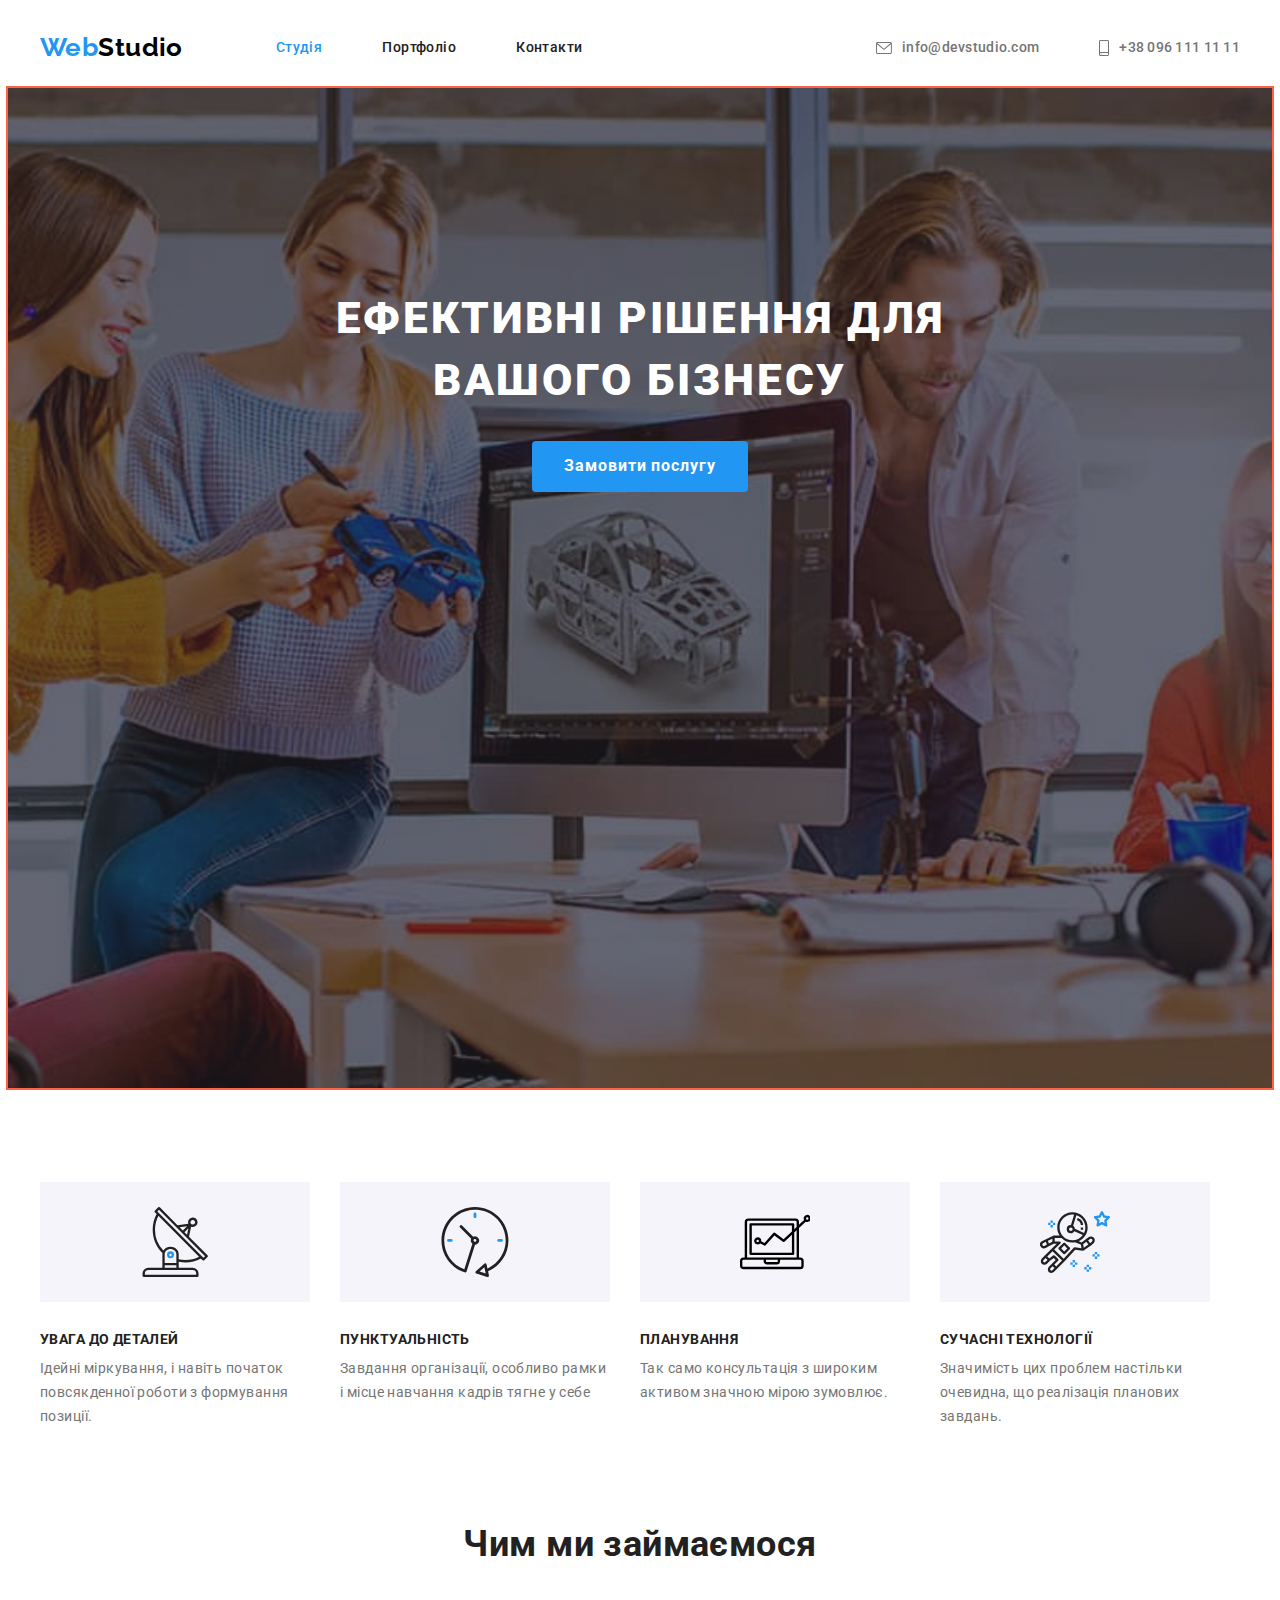
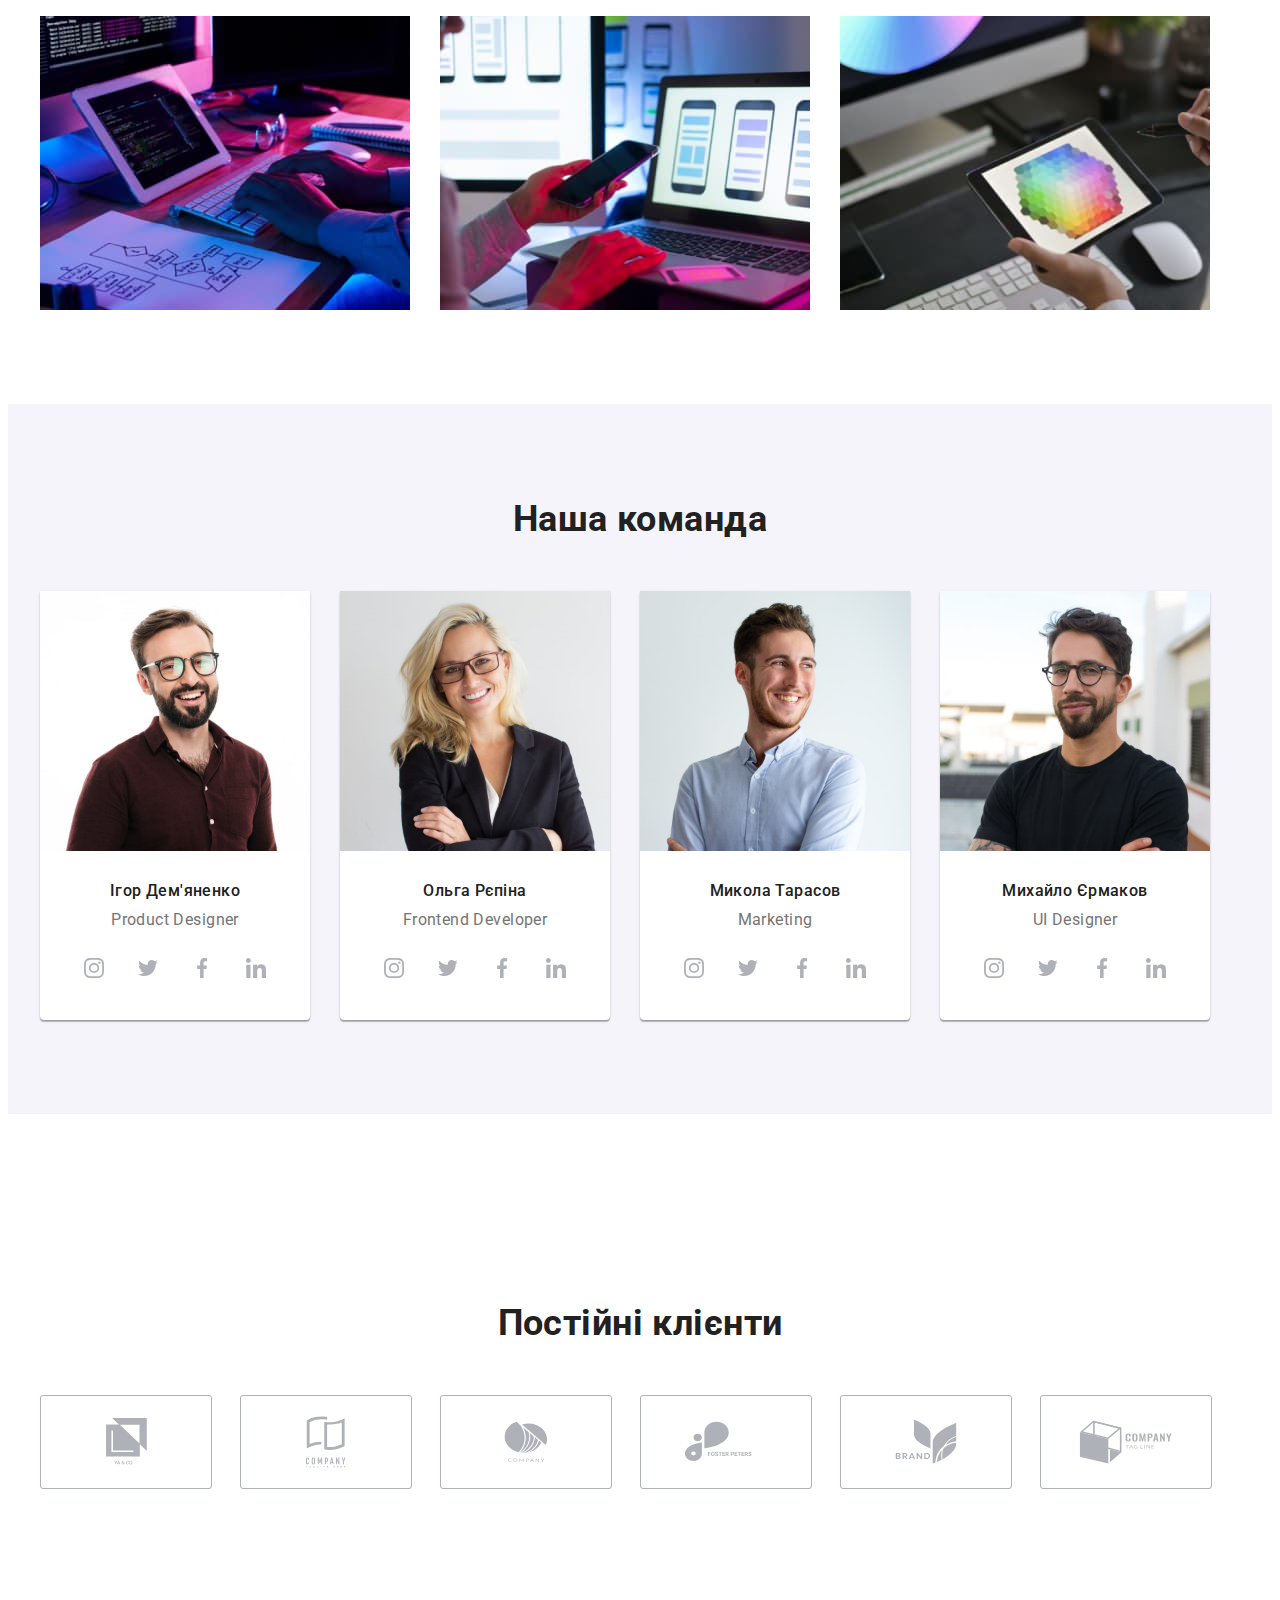
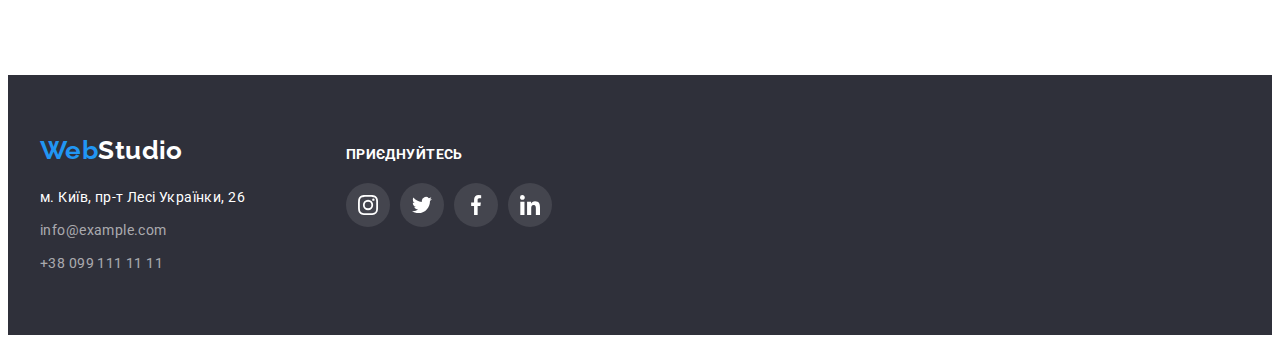
==== index.html @ 6b5a1ef3 "task4" ====
<!DOCTYPE html>
<html lang="uk">
  <head>
    <meta charset="UTF-8" />
    <meta http-equiv="X-UA-Compatible" content="IE=edge" />
    <meta name="viewport" content="width=device-width, initial-scale=1.0" />
    <title>Студія</title>
    <link rel="preconnect" href="https://fonts.googleapis.com" />
    <link rel="preconnect" href="https://fonts.gstatic.com" crossorigin />
    <link
      href="https://fonts.googleapis.com/css2?family=Raleway:wght@700&family=Roboto:wght@400;500;700;900&display=swap"
      rel="stylesheet"
    />
    <link
      rel="stylesheet"
      href="https://cdnjs.cloudflare.com/ajax/libs/modern-normalize/1.1.0/modern-normalize.min.css"
      integrity="sha512-wpPYUAdjBVSE4KJnH1VR1HeZfpl1ub8YT/NKx4PuQ5NmX2tKuGu6U/JRp5y+Y8XG2tV+wKQpNHVUX03MfMFn9Q=="
      crossorigin="anonymous"
      referrerpolicy="no-referrer"
    />
    <link rel="stylesheet" href="./css/styles.css" />
  </head>
  <body>
    <!-- Header -->
    <header class="page-header">
      <div class="container header">
        <a href="./index.html" class="logo"
          >Web<span class="word-header">Studio</span></a
        >
        <nav>
          <ul class="site-nav">
            <li class="item">
              <a href="./index.html" class="link currently"> Студія </a>
            </li>
            <li class="item">
              <a href="./portfolio.html" class="link">Портфоліо</a>
            </li>
            <li class="item"><a href="#" class="link">Контакти</a></li>
          </ul>
        </nav>
        <ul class="data">
          <li class="item">
            <a href="mailto:info@devstudio.com" class="data-link link">
              <svg class="icon-letter" width="16" height="12">
                <use href="./images/icons.svg#icon-letter"></use>
              </svg>
              info@devstudio.com
            </a>
          </li>
          <li class="item">
            <a href="tel:+380961111111" class="data-link link">
              <svg class="icon-phone" width="10" height="16">
                <use href="./images/icons.svg#icon-phone"></use>
              </svg>
              +38 096 111 11 11
            </a>
          </li>
        </ul>
      </div>
    </header>

    <!-- Hero -->
    <main>
      <section class="hero">
        <div class="container">
          <h1 class="hero-title">Ефективні рішення для вашого бізнесу</h1>
          <button type="button" class="button-hero">Замовити послугу</button>
        </div>
      </section>

      <!-- Features -->
      <section class="section clients">
        <div class="container">
          <h2 class="visually-hidden">Feature</h2>
          <ul class="features-list">
            <li class="content icon-antena">
              <div class="icon-bcg">
                <svg width="70" height="70">
                  <use href="./images/icons.svg#icon-antena"></use>
                </svg>
              </div>
              <h3 class="title">увага до деталей</h3>
              <p class="p">
                Ідейні міркування, і навіть початок повсякденної роботи з
                формування позиції.
              </p>
            </li>
            <li class="content icon-clock">
              <div class="icon-bcg">
                <svg width="70" height="70">
                  <use href="./images/icons.svg#icon-clock"></use>
                </svg>
              </div>
              <h3 class="title">пунктуальність</h3>
              <p class="p">
                Завдання організації, особливо рамки і місце навчання кадрів
                тягне у себе
              </p>
            </li>
            <li class="content icon-vector">
              <div class="icon-bcg">
                <svg width="70" height="70">
                  <use href="./images/icons.svg#icon-vector"></use>
                </svg>
              </div>
              <h3 class="title">планування</h3>
              <p class="p">
                Так само консультація з широким активом значною мірою зумовлює.
              </p>
            </li>
            <li class="content icon-astronaut">
              <div class="icon-bcg">
                <svg width="70" height="70">
                  <use href="./images/icons.svg#icon-astronaut"></use>
                </svg>
              </div>
              <h3 class="title">сучасні технології</h3>
              <p class="p">
                Значимість цих проблем настільки очевидна, що реалізація
                планових завдань.
              </p>
            </li>
          </ul>
        </div>
      </section>

      <!-- Our work -->
      <section class="section work">
        <div class="container work">
          <h2 class="section-title">Чим ми займаємося</h2>
          <ul class="work-list">
            <li class="work-img">
              <img
                src="./images/work-image-1.jpg"
                alt="Різнокольорова картинка на екрані планшета"
                width="370"
                height="295"
              />
            </li>
            <li class="work-img">
              <img
                src="./images/work-image-2.jpg"
                alt="Людина друкує на клавіатурі"
                width="370"
                height="295"
              />
            </li>
            <li class="work-img">
              <img
                src="./images/work-image-3.jpg"
                alt="Людина тримає телефон перед ноутбуком"
                width="370"
                height="295"
              />
            </li>
          </ul>
        </div>
      </section>

      <!-- Our team -->
      <section class="section team">
        <div class="container">
          <h2 class="section-title">Наша команда</h2>
          <ul class="team-list">
            <li class="team title">
              <img
                src="./images/img-team-1.jpg"
                alt="Чоловік в сорочці та окулярах"
                width="270"
                height="260"
              />
              <div class="item-team">
                <h3 class="worker-name">Ігор Дем'яненко</h3>
                <p class="profesion">Product Designer</p>
                <ul class="socials-worker">
                  <li class="link-worker">
                    <a href="" class="link-soc-worker">
                      <svg class="icon insta" width="20" height="20">
                        <use
                          href="./images/icons.svg#icon-instagram-team"
                        ></use>
                      </svg>
                    </a>
                  </li>
                  <li class="link-worker">
                    <a href="" class="link-soc-worker">
                      <svg class="icon twitter" width="20" height="20">
                        <use href="./images/icons.svg#icon-twittwer-team"></use>
                      </svg>
                    </a>
                  </li>
                  <li class="link-worker">
                    <a href="" class="link-soc-worker"
                      ><svg class="icon facebook" width="20" height="20">
                        <use href="./images/icons.svg#icon-facebook-team"></use>
                      </svg>
                    </a>
                  </li>
                  <li class="link-worker">
                    <a href="" class="link-soc-worker"
                      ><svg class="icon linkedin" width="20" height="20">
                        <use href="./images/icons.svg#icon-linkedin-team"></use>
                      </svg>
                    </a>
                  </li>
                </ul>
              </div>
            </li>

            <li class="team title">
              <img
                src="./images/img-team-2.jpg"
                alt="Блондинка в окулярах,що посміхається"
                width="270"
                height="260"
              />
              <div class="item-team">
                <h3 class="worker-name">Ольга Рєпіна</h3>
                <p class="profesion">Frontend Developer</p>
                <ul class="socials-worker">
                  <li class="link-worker">
                    <a href="" class="link-soc-worker">
                      <svg class="icon insta" width="20" height="20">
                        <use
                          href="./images/icons.svg#icon-instagram-team"
                        ></use>
                      </svg>
                    </a>
                  </li>
                  <li class="link-worker">
                    <a href="" class="link-soc-worker">
                      <svg class="icon twitter" width="20" height="20">
                        <use href="./images/icons.svg#icon-twittwer-team"></use>
                      </svg>
                    </a>
                  </li>
                  <li class="link-worker">
                    <a href="" class="link-soc-worker"
                      ><svg class="icon facebook" width="20" height="20">
                        <use href="./images/icons.svg#icon-facebook-team"></use>
                      </svg>
                    </a>
                  </li>
                  <li class="link-worker">
                    <a href="" class="link-soc-worker"
                      ><svg class="icon linkedin" width="20" height="20">
                        <use href="./images/icons.svg#icon-linkedin-team"></use>
                      </svg>
                    </a>
                  </li>
                </ul>
              </div>
            </li>

            <li class="team title">
              <img
                src="./images/img-team-3.jpg"
                alt="Чоловік в білій сорочці"
                width="270"
                height="260"
              />
              <div class="item-team">
                <h3 class="worker-name">Микола Тарасов</h3>
                <p class="profesion">Marketing</p>
                <ul class="socials-worker">
                  <li class="link-worker">
                    <a href="" class="link-soc-worker">
                      <svg class="icon insta" width="20" height="20">
                        <use
                          href="./images/icons.svg#icon-instagram-team"
                        ></use>
                      </svg>
                    </a>
                  </li>
                  <li class="link-worker">
                    <a href="" class="link-soc-worker">
                      <svg class="icon twitter" width="20" height="20">
                        <use href="./images/icons.svg#icon-twittwer-team"></use>
                      </svg>
                    </a>
                  </li>
                  <li class="link-worker">
                    <a href="" class="link-soc-worker"
                      ><svg class="icon facebook" width="20" height="20">
                        <use href="./images/icons.svg#icon-facebook-team"></use>
                      </svg>
                    </a>
                  </li>
                  <li class="link-worker">
                    <a href="" class="link-soc-worker"
                      ><svg class="icon linkedin" width="20" height="20">
                        <use href="./images/icons.svg#icon-linkedin-team"></use>
                      </svg>
                    </a>
                  </li>
                </ul>
              </div>
            </li>
            <li class="team title">
              <img
                src="./images/img-team-4.jpg"
                alt="Чоловік в чорній футболці та окулярах"
                width="270"
                height="260"
              />
              <div class="item-team">
                <h3 class="worker-name">Михайло Єрмаков</h3>
                <p class="profesion">UI Designer</p>
                <ul class="socials-worker">
                  <li class="link-worker">
                    <a href="" class="link-soc-worker">
                      <svg class="icon insta" width="20" height="20">
                        <use
                          href="./images/icons.svg#icon-instagram-team"
                        ></use>
                      </svg>
                    </a>
                  </li>
                  <li class="link-worker">
                    <a href="" class="link-soc-worker">
                      <svg class="icon twitter" width="20" height="20">
                        <use href="./images/icons.svg#icon-twittwer-team"></use>
                      </svg>
                    </a>
                  </li>
                  <li class="link-worker">
                    <a href="" class="link-soc-worker"
                      ><svg class="icon facebook" width="20" height="20">
                        <use href="./images/icons.svg#icon-facebook-team"></use>
                      </svg>
                    </a>
                  </li>
                  <li class="link-worker">
                    <a href="" class="link-soc-worker"
                      ><svg class="icon linkedin" width="20" height="20">
                        <use href="./images/icons.svg#icon-linkedin-team"></use>
                      </svg>
                    </a>
                  </li>
                </ul>
              </div>
            </li>
          </ul>
        </div>
      </section>
    </main>
    <!-- Our clients -->
    <section class="section clients">
      <div class="container clients">
        <h2 class="section-title">Постійні клієнти</h2>
        <ul class="clients-list">
          <li class="item-clients">
            <a href="" class="link-clients">
              <svg class="clients-logo" width="41" height="46.7">
                <use href="./images/icons.svg#icon-client-1"></use>
              </svg>
            </a>
          </li>
          <li class="item-clients">
            <a href="" class="link-clients">
              <svg class="clients-logo" width="40" height="52">
                <use href="./images/icons.svg#icon-client-2"></use>
              </svg>
            </a>
          </li>
          <li class="item-clients">
            <a href="" class="link-clients">
              <svg class="clients-logo" width="43.5" height="41.2">
                <use href="./images/icons.svg#icon-client-3"></use>
              </svg>
            </a>
          </li>
          <li class="item-clients">
            <a href="" class="link-clients">
              <svg class="clients-logo" width="84.44" height="40.62">
                <use href="./images/icons.svg#icon-client-4"></use>
              </svg>
            </a>
          </li>
          <li class="item-clients">
            <a href="" class="link-clients">
              <svg class="clients-logo" width="62.54" height="45.43">
                <use href="./images/icons.svg#icon-client-5"></use>
              </svg>
            </a>
          </li>
          <li class="item-clients">
            <a href="" class="link-clients">
              <svg class="clients-logo" width="93.79" height="43.93">
                <use href="./images/icons.svg#icon-client-6"></use>
              </svg>
            </a>
          </li>
        </ul>
      </div>
    </section>
    <!-- Footer -->
    <footer class="page-footer">
      <div class="container footer container-flex">
        <div>
          <a href="./index.html" class="logo"
            >Web<span class="word-footer">Studio</span></a
          >
          <address>
            <ul class="footer-adress">
              <li class="adress list">
                <a
                  href="https://goo.gl/maps/qeJtRWm4Bzfb1oUb7"
                  target="_blank"
                  rel="noopener noreferrer nofollow"
                  class="link color"
                  >м. Київ, пр-т Лесі Українки, 26</a
                >
              </li>
              <li class="list">
                <a href="mailto:info@example.com" class="link"
                  >info@example.com</a
                >
              </li>
              <li class="list">
                <a href="tel:+380991111111" class="link">+38 099 111 11 11</a>
              </li>
            </ul>
          </address>
        </div>
        <div class="social">
          <h3 class="social-title">Приєднуйтесь</h3>
          <ul class="social-list">
            <li class="item">
              <a href="" class="social-link">
                <svg class="link-insta" width="20" height="20">
                  <use href="./images/icons.svg#icon-instagram-footer"></use>
                </svg>
              </a>
            </li>
            <li class="item">
              <a href="" class="social-link">
                <svg class="link-twitter" width="20" height="20">
                  <use href="./images/icons.svg#icon-twitter-footer"></use>
                </svg>
              </a>
            </li>
            <li class="item">
              <a href="" class="social-link">
                <svg class="link-facebook" width="20" height="20">
                  <use href="./images/icons.svg#icon-facebook-footer"></use>
                </svg>
              </a>
            </li>
            <li class="item">
              <a href="" class="social-link">
                <svg class="link-linkedin" width="20" height="20">
                  <use href="./images/icons.svg#icon-linkedin-footer"></use>
                </svg>
              </a>
            </li>
          </ul>
        </div>
      </div>
    </footer>
  </body>
</html>
---- css/styles.css ----
:root {
  --main-color: #212121;
  --paragraph-color: #757575;
  --color-accent: #2196f3;
  --main-white-color: #ffffff;
  --bcg-color: #2f303a;
  --primary-text-size: 14px;
  --secondary-text-size: 16px;
  --primary-font: "Roboto", sans-serif;
  --secondary-font: "Raleway", sans-serif;
}

body {
  color: var(--main-color);
  background-color: var(--main-white-color);
  font-family: var(--primary-font);
  font-size: var(--primary-text-size);
  letter-spacing: 0.03em;
}

h1,
h2,
h3,
h4,
h5,
h6,
p {
  margin: 0px;
}

img {
  display: block;
  max-width: 100%;
  height: auto;
}
.adress {
  font-style: normal;
}
.container {
  width: 1200px;
  margin-left: auto;
  margin-right: auto;
  padding-left: 15px;
  padding-right: 15px;
}
ul {
  padding: 0;
  margin: 0;
  list-style: none;
}
.link {
  text-decoration: none;
}
/*-------------- Header-------------- */

.page-header {
  background-color: var(--main-white-color);
}
.page-header .logo,
.page-footer .logo {
  font-family: var(--secondary-font);
  font-weight: 700;
  font-size: 26px;
  line-height: 1.2;
}

.logo {
  margin-right: 93px;

  color: var(--color-accent);
  text-decoration: none;
}
.word-header {
  color: #000000;
}

.site-nav {
  display: flex;
}
.site-nav .item + .item {
  margin-left: 50px;
}

.site-nav .link {
  display: block;
  padding-top: 10px;
  padding-bottom: 10px;

  color: var(--main-color);
  font-weight: 500;
  line-height: 1.1;
  text-decoration: none;
}
.site-nav .link:hover,
.site-nav .link:focus {
  color: var(--color-accent);
}
.site-nav .link.currently {
  color: var(--color-accent);
}

.data {
  display: flex;
  margin-left: auto;
}
.data .item + .item {
  margin-left: 50px;
}
.page-header .header {
  display: flex;
  align-items: center;
}
.data .data-link {
  display: flex;
  align-items: center;
  padding-top: 32px;
  padding-bottom: 32px;

  color: var(--paragraph-color);
  font-weight: 500;
  line-height: 1.1;
  letter-spacing: 0.02em;
}
.data .data-link:hover,
.data .data-link:focus {
  color: var(--color-accent);
}
/* icon */
.data-link {
  fill: #757575;
}
.data .data-link:hover {
  fill: var(--color-accent);
}
.icon-letter,
.icon-phone {
  margin-right: 10px;
}

/*------------------ ГОЛОВНА СТОРІНКА ---------------------*/
/* Body */
.visually-hidden {
  position: absolute;
  white-space: nowrap;
  width: 1px;
  height: 1px;
  overflow: hidden;
  border: 0;
  padding: 0;
  clip: rect(0 0 0 0);
  clip-path: inset(50%);
  margin: -1px;
}

.all-padding,
.clients,
.section {
  padding-top: 94px;
  padding-bottom: 94px;
}
/* -----------------Hero----------------- */

.hero {
  max-width: 1600px;
  height: 600px;
  padding: 200px 0;
  margin: auto;
  background-image: linear-gradient(
      rgba(47, 48, 58, 0.4),
      rgba(47, 48, 58, 0.4)
    ),
    url("../images/hero-fon.jpg");
  background-repeat: no-repeat;
  background-position: center;
  background-size: cover;
  background-color: var(--bcg-color);
  text-align: center;
  outline: 2px solid tomato;
}
.hero-title {
  margin-bottom: 30px;
  margin-right: auto;
  margin-left: auto;
  width: 696px;

  color: var(--main-white-color);
  font-style: normal;
  font-weight: 900;
  font-size: 44px;
  line-height: 1.4;
  letter-spacing: 0.06em;
  text-transform: uppercase;
}

/*---------------- button 1 page------------- */
.button-hero {
  display: inline-block;
  border-radius: 4px;
  padding: 10px 32px;
  min-width: 216px;
  border: none;

  color: var(--main-white-color);
  background-color: #2196f3;

  font-family: inherit;
  font-weight: 700;
  font-size: 16px;
  line-height: 1.9;
  align-items: center;
  text-align: center;
  letter-spacing: 0.06em;

  cursor: pointer;
}
.button:hover .button:focus {
  background-color: #188ce8;
}

/*-------------- Features---------- */

.features-list {
  display: flex;
}
.features-list .content:not(:last-child) {
  margin-right: 30px;
}

.content {
  width: 270px;
}
.features-list .title {
  margin-top: 30px;
  margin-bottom: 10px;

  line-height: 1.1;
  font-size: var(--primary-text-size);
  text-transform: uppercase;
}
.clientes .title {
  color: var(--main-color);
  font-weight: 700;
  line-height: 1.1;
  text-transform: uppercase;
}
.clients .p {
  color: var(--paragraph-color);
  line-height: 1.7;
}
/* icon */
.icon-bcg {
  display: flex;
  justify-content: center;
  align-items: center;
  font-weight: 270px;
  height: 120px;
  background-color: #f5f4fa;
}
/*------------- Our work ----------------*/

.work {
  padding-top: 0;
}
.section-title {
  margin-bottom: 50px;

  color: var(--main-color);
  font-weight: 700;
  font-size: 36px;
  line-height: 1.2;
  text-align: center;
}
.work-list {
  display: flex;
}
.work-list .work-img + .work-img {
  margin-left: 30px;
}

/* ------------Our team---------------- */
.team {
  background-color: #f5f4fa;
}

.section .worker-name {
  margin-bottom: 10px;

  font-weight: 500;
  font-size: 16px;
  line-height: 1.2;
  text-align: center;
}

.section .profesion {
  color: var(--paragraph-color);
  font-size: 16px;
  line-height: 1.2;
  text-align: center;
  margin-bottom: 16px;
}
.team-list {
  display: flex;
}
.team-list .title:not(:last-child) {
  margin-right: 30px;
}
.team-list .item-team {
  padding-top: 30px;
  padding-bottom: 30px;
}

.team-list .title {
  background: #ffffff;
  box-shadow: 0px 1px 3px rgba(0, 0, 0, 0.12), 0px 1px 1px rgba(0, 0, 0, 0.14),
    0px 2px 1px rgba(0, 0, 0, 0.2);
  border-radius: 0px 0px 4px 4px;
}
/* icon */

.socials-worker {
  display: flex;
  justify-content: center;
  gap: 10px;
}
.link-worker {
  width: 44px;
  height: 44px;
}
.link-soc-worker {
  display: flex;
  justify-content: center;
  align-items: center;
  width: 100%;
  height: 100%;
  border-radius: 50%;
  fill: #afb1b8;
  background-color: var(--main-white-color);
}
.link-soc-worker:hover {
  background-color: var(--color-accent);
  fill: var(--main-white-color);
}

/* ------------Our clients---------------- */
.clients-list {
  display: flex;
  gap: 30px;
}
.item-clients {
  width: 170px;
  height: 92px;
}
.link-clients {
  display: flex;
  justify-content: center;
  align-items: center;
  width: 100%;
  height: 100%;
  fill: #afb1b8;
  border: 1px solid #afb1b8;
  border-radius: 3px;
}
.link-clients:hover {
  fill: var(--color-accent);
  border: 1px solid var(--color-accent);
}
/* ----------Footer--------------- */

.page-footer {
  padding-top: 60px;
  padding-bottom: 60px;
  background-color: var(--bcg-color);
}

.word-footer {
  color: var(--main-white-color);
}
.page-footer .logo {
  display: block;
  margin-bottom: 20px;
}

.footer-adress .list:not(:last-child) {
  margin-bottom: 9px;
}

.list .link {
  color: rgba(255, 255, 255, 0.6);
  line-height: 1.7;
  letter-spacing: 0.03em;
  font-style: normal;
}

.footer-adress .color {
  color: var(--main-white-color);
  line-height: 1.7;
}
.link:hover,
.link:focus {
  color: var(--color-accent);
}
/* social */
.container-flex {
  display: flex;
  align-items: baseline;
}

.social-title {
  margin-bottom: 20px;
  font-size: var(--primary-text-size);
  font-weight: 700;
  line-height: 1.14;
  text-transform: uppercase;
  color: var(--main-white-color);
}
.social {
  margin-left: 70px;
}
.social-list {
  display: flex;
}
.item {
  margin-right: 10px;
}
.item:last-child {
  margin-right: 0;
}
.social-link {
  display: flex;
  justify-content: center;
  align-items: center;

  background-color: rgba(255, 255, 255, 0.1);
  width: 44px;
  height: 44px;
  border-radius: 50%;
  cursor: pointer;
}
.social-link:hover {
  background-color: var(--color-accent);
}
/*----------------------- ПОРТФОЛІО------------------------ */

/* ---------------mein---------------- */

.products-list > a {
  text-decoration: none;
}
.types {
  letter-spacing: 0.03em;
}
/* --- */
.btn-nav {
  display: flex;
  justify-content: center;
  margin-bottom: 50px;
}

.btn-nav .btn-list + .btn-list {
  margin-left: 8px;
}

.title-list {
  margin-bottom: 4px;
  color: var(--main-color);
  font-weight: 700;
  font-size: 18px;
  line-height: 2;
  letter-spacing: 0.06em;
}
.products .title {
  color: var(--paragraph-color);
  line-height: 1.88;
  font-size: var(--secondary-text-size);
}

.products {
  display: flex;
  flex-wrap: wrap;
}
.products .products-list {
  width: 370px;
  margin-right: 30px;
  margin-bottom: 30px;
}
.products-list:nth-child(3n) {
  margin-right: 0;
}
.products-list:nth-last-child(-n + 3) {
  margin-bottom: 0px;
}
.heading {
  padding: 20px 24px;
  border: 1px solid #eeeeee;
}
.products-list:hover,
.products-list:focus {
  box-shadow: 0px 1px 1px rgba(0, 0, 0, 0.12), 0px 4px 4px rgba(0, 0, 0, 0.06),
    1px 4px 6px rgba(0, 0, 0, 0.16);
}

/*---------------- button 2 page-------------- */
.btn-nav .button {
  display: inline-block;
  padding: 6px 22px;
  border-radius: 4px;
  border: none;

  font-family: inherit;
  color: var(--main-color);
  background-color: #f5f4fa;
  font-size: var(--secondary-text-size);
  font-weight: 500;
  line-height: 1.62;
  letter-spacing: 0.03;
  text-align: center;
  border: none;
  cursor: pointer;
}

.button:hover,
.button:focus {
  color: var(--main-white-color);
  background-color: var(--color-accent);
  box-shadow: 0px 3px 1px rgba(0, 0, 0, 0.1), 0px 1px 2px rgba(0, 0, 0, 0.08),
    0px 2px 2px rgba(0, 0, 0, 0.12);
}
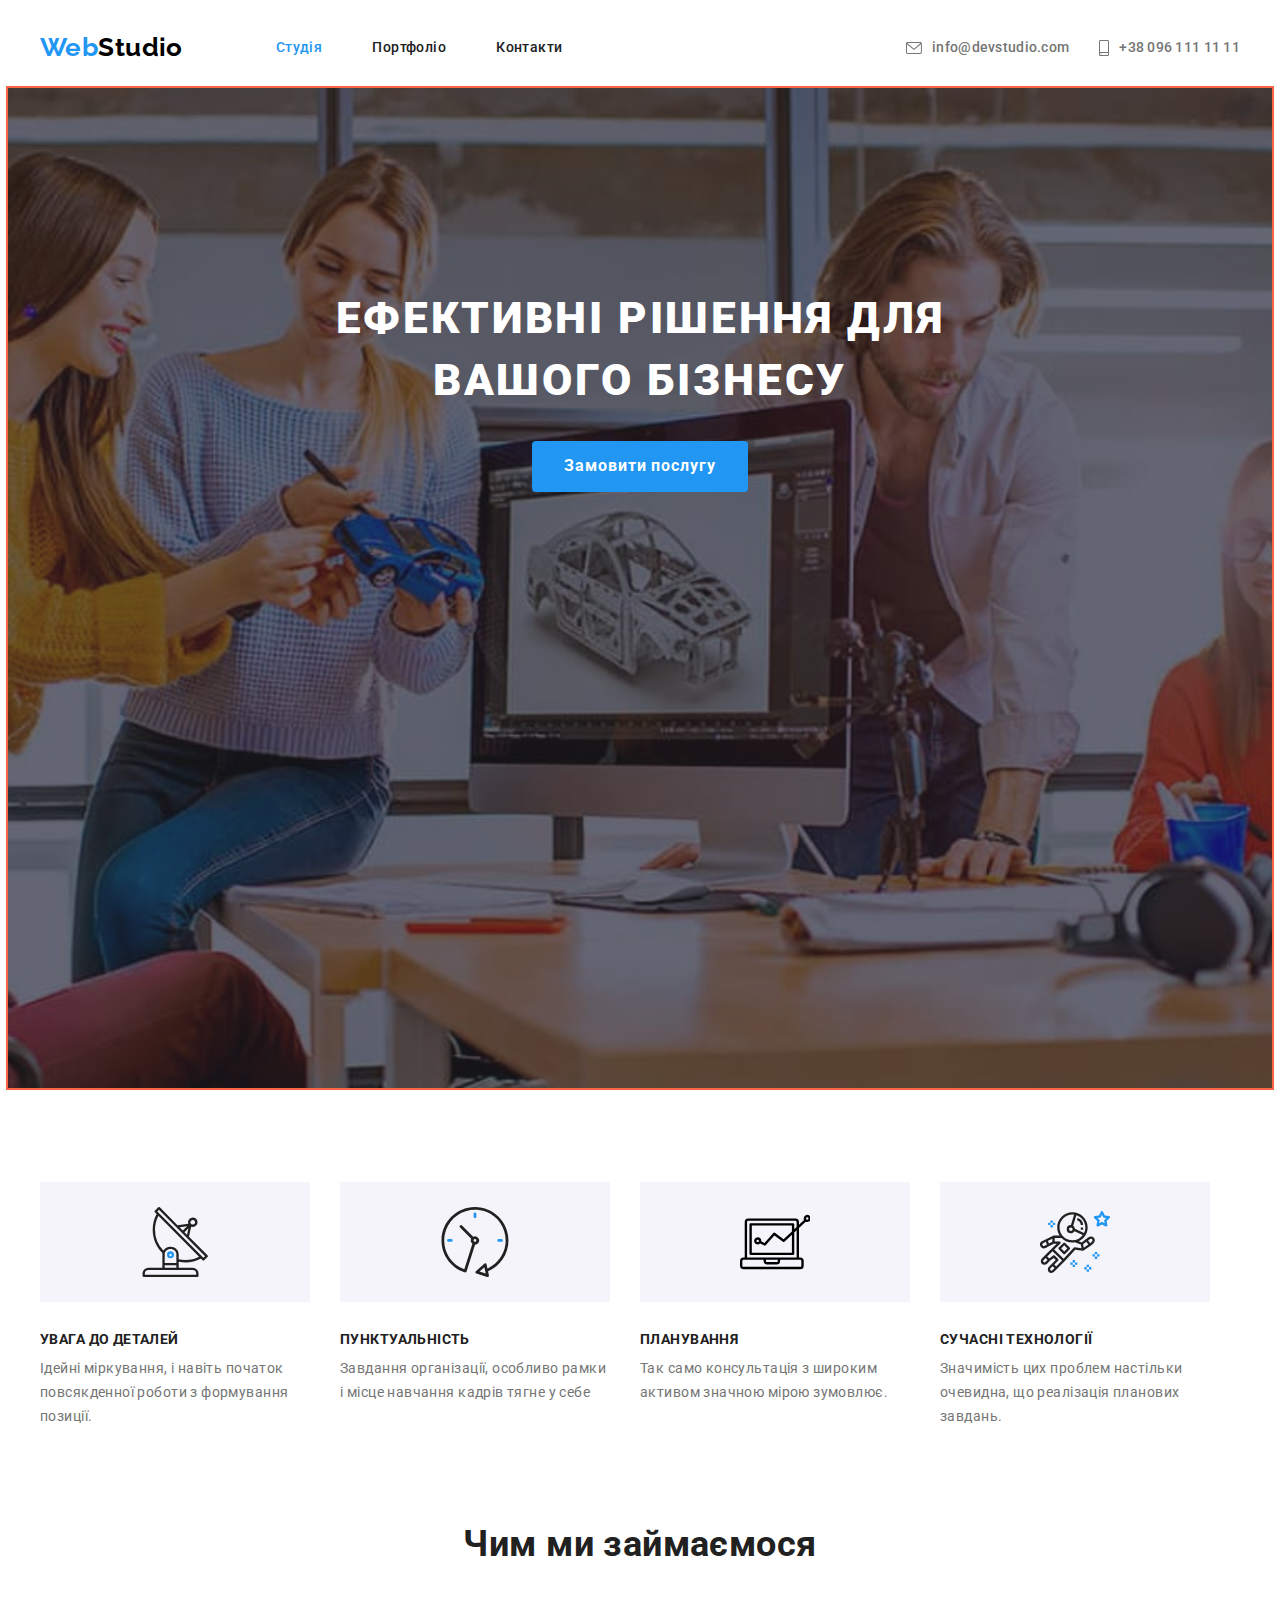
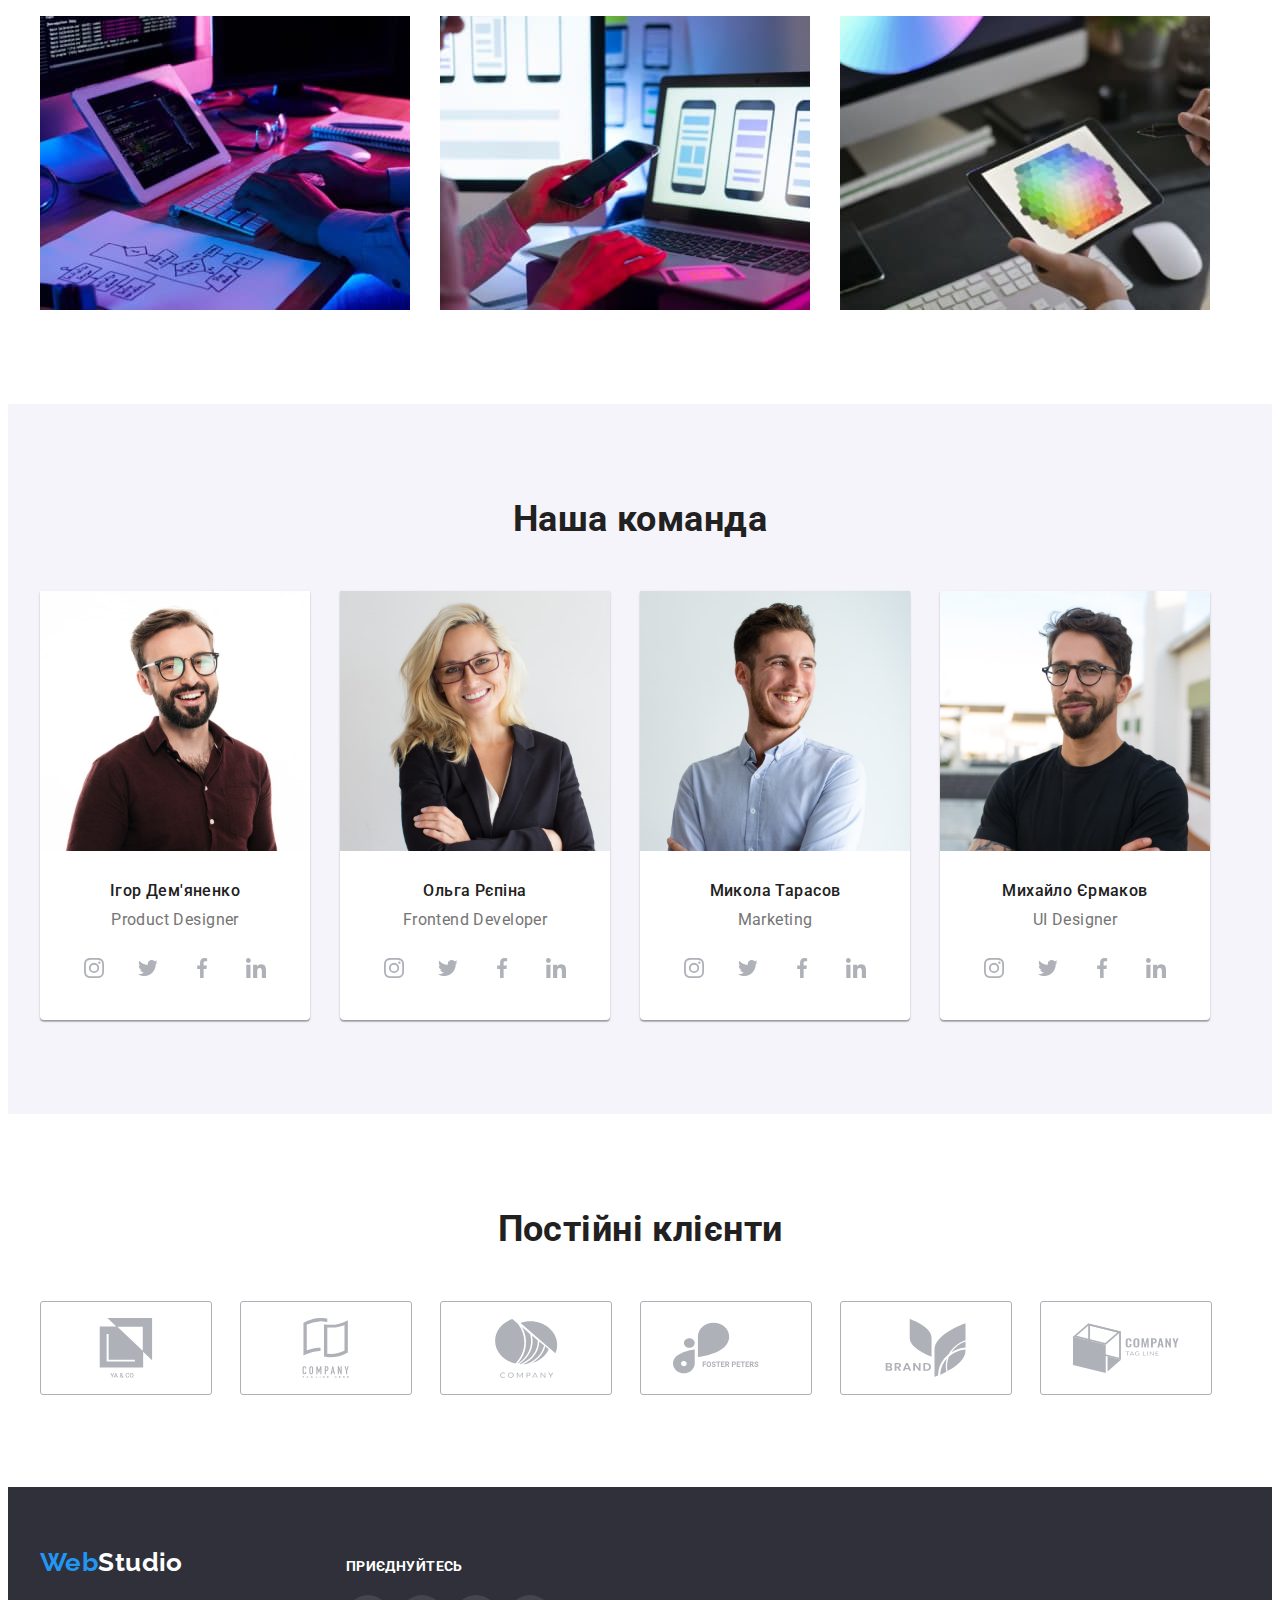
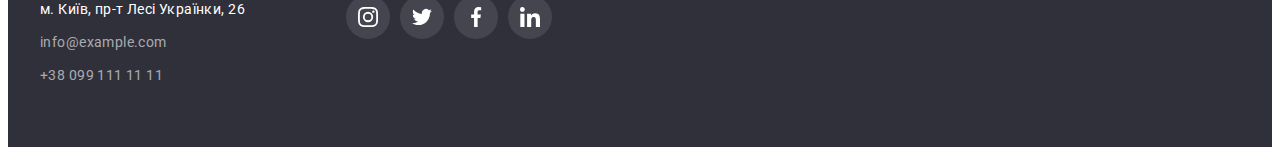
==== commit 7728bfe4: "доопрацювання icon" ====
--- a/index.html
+++ b/index.html
@@ -346,47 +346,47 @@
     </main>
     <!-- Our clients -->
     <section class="section clients">
-      <div class="container clients">
+      <div class="container">
         <h2 class="section-title">Постійні клієнти</h2>
         <ul class="clients-list">
           <li class="item-clients">
             <a href="" class="link-clients">
-              <svg class="clients-logo" width="41" height="46.7">
+              <svg class="clients-logo" width="106" height="60">
                 <use href="./images/icons.svg#icon-client-1"></use>
               </svg>
             </a>
           </li>
           <li class="item-clients">
             <a href="" class="link-clients">
-              <svg class="clients-logo" width="40" height="52">
+              <svg class="clients-logo" width="106" height="60">
                 <use href="./images/icons.svg#icon-client-2"></use>
               </svg>
             </a>
           </li>
           <li class="item-clients">
             <a href="" class="link-clients">
-              <svg class="clients-logo" width="43.5" height="41.2">
+              <svg class="clients-logo" width="106" height="60">
                 <use href="./images/icons.svg#icon-client-3"></use>
               </svg>
             </a>
           </li>
           <li class="item-clients">
             <a href="" class="link-clients">
-              <svg class="clients-logo" width="84.44" height="40.62">
+              <svg class="clients-logo" width="106" height="60">
                 <use href="./images/icons.svg#icon-client-4"></use>
               </svg>
             </a>
           </li>
           <li class="item-clients">
             <a href="" class="link-clients">
-              <svg class="clients-logo" width="62.54" height="45.43">
+              <svg class="clients-logo" width="106" height="60">
                 <use href="./images/icons.svg#icon-client-5"></use>
               </svg>
             </a>
           </li>
           <li class="item-clients">
             <a href="" class="link-clients">
-              <svg class="clients-logo" width="93.79" height="43.93">
+              <svg class="clients-logo" width="106" height="60">
                 <use href="./images/icons.svg#icon-client-6"></use>
               </svg>
             </a>
@@ -424,30 +424,30 @@
           </address>
         </div>
         <div class="social">
-          <h3 class="social-title">Приєднуйтесь</h3>
+          <p class="social-title">Приєднуйтесь</p>
           <ul class="social-list">
-            <li class="item">
+            <li class="item-footer">
               <a href="" class="social-link">
                 <svg class="link-insta" width="20" height="20">
                   <use href="./images/icons.svg#icon-instagram-footer"></use>
                 </svg>
               </a>
             </li>
-            <li class="item">
+            <li class="item-footer">
               <a href="" class="social-link">
                 <svg class="link-twitter" width="20" height="20">
                   <use href="./images/icons.svg#icon-twitter-footer"></use>
                 </svg>
               </a>
             </li>
-            <li class="item">
+            <li class="item-footer">
               <a href="" class="social-link">
                 <svg class="link-facebook" width="20" height="20">
                   <use href="./images/icons.svg#icon-facebook-footer"></use>
                 </svg>
               </a>
             </li>
-            <li class="item">
+            <li class="item-footer">
               <a href="" class="social-link">
                 <svg class="link-linkedin" width="20" height="20">
                   <use href="./images/icons.svg#icon-linkedin-footer"></use>
--- a/css/styles.css
+++ b/css/styles.css
@@ -104,7 +104,7 @@
   margin-left: auto;
 }
 .data .item + .item {
-  margin-left: 50px;
+  margin-left: 30px;
 }
 .page-header .header {
   display: flex;
@@ -121,19 +121,13 @@
   line-height: 1.1;
   letter-spacing: 0.02em;
 }
-.data .data-link:hover,
-.data .data-link:focus {
-  color: var(--color-accent);
-}
 /* icon */
 .data-link {
   fill: #757575;
 }
-.data .data-link:hover {
-  fill: var(--color-accent);
-}
 .icon-letter,
 .icon-phone {
+  fill: currentColor;
   margin-right: 10px;
 }
 
@@ -333,14 +327,17 @@
   width: 100%;
   height: 100%;
   border-radius: 50%;
-  fill: #afb1b8;
+  color: #afb1b8;
   background-color: var(--main-white-color);
 }
-.link-soc-worker:hover {
+.link-soc-worker:hover,
+.link-soc-worker:focus {
   background-color: var(--color-accent);
-  fill: var(--main-white-color);
-}
-
+  color: var(--main-white-color);
+}
+.link-soc-worker .icon {
+  fill: currentColor;
+}
 /* ------------Our clients---------------- */
 .clients-list {
   display: flex;
@@ -356,13 +353,17 @@
   align-items: center;
   width: 100%;
   height: 100%;
-  fill: #afb1b8;
+  color: #afb1b8;
   border: 1px solid #afb1b8;
   border-radius: 3px;
 }
-.link-clients:hover {
-  fill: var(--color-accent);
+.link-clients:hover,
+.link-clients:focus {
+  color: var(--color-accent);
   border: 1px solid var(--color-accent);
+}
+.link-clients .clients-logo {
+  fill: currentColor;
 }
 /* ----------Footer--------------- */
 
@@ -419,10 +420,10 @@
 .social-list {
   display: flex;
 }
-.item {
+.item-footer {
   margin-right: 10px;
 }
-.item:last-child {
+.item-footer:last-child {
   margin-right: 0;
 }
 .social-link {
@@ -493,8 +494,11 @@
   padding: 20px 24px;
   border: 1px solid #eeeeee;
 }
-.products-list:hover,
-.products-list:focus {
+.products-link {
+  display: block;
+}
+.products-link:hover,
+.products-link:focus {
   box-shadow: 0px 1px 1px rgba(0, 0, 0, 0.12), 0px 4px 4px rgba(0, 0, 0, 0.06),
     1px 4px 6px rgba(0, 0, 0, 0.16);
 }
